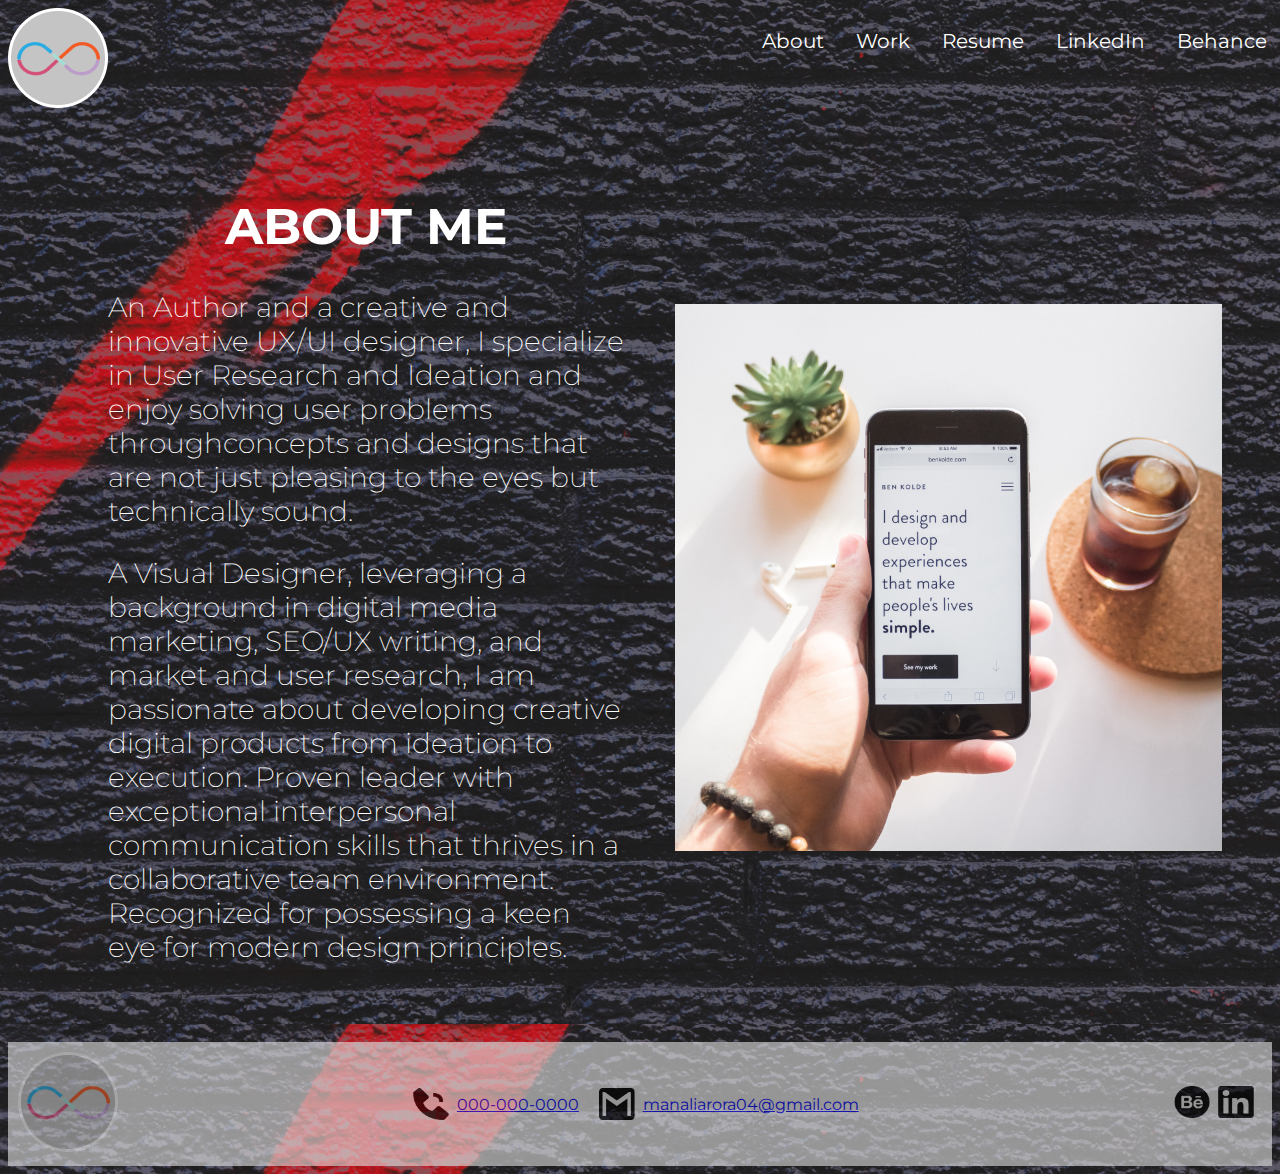
==== about-me.html @ 2ecd3160 "added about me and my work" ====
<!DOCTYPE html>
<html>

<head>
    <link rel="stylesheet" href="css/style.css" type="text/css">
    <title>Manali Arora</title>
</head>

<body>
    <link rel="preconnect" href="https://fonts.googleapis.com">
    <link rel="preconnect" href="https://fonts.gstatic.com" crossorigin>
    <link
        href="https://fonts.googleapis.com/css2?family=Libre+Baskerville:ital@1&family=Montserrat:wght@400;500;600;700&family=Ms+Madi&family=Open+Sans:wght@300&display=swap"
        rel="stylesheet">
    <header class="navigation">
        <div class="logo">
            <img src="images/logo.png" />
        </div>
        <nav class="links">
            <ul>
                <li><a href="#">About</a></li>
                <li><a href="#">Work</a></li>
                <li><a href="#">Resume</a></li>
                <li><a href="https://www.linkedin.com/in/manali-arora/">LinkedIn</a></li>
                <li><a href="https://www.behance.net/manaliarora1">Behance</a></li>
            </ul>
        </nav>
    </header>

    <div class="content">
        <div class="about-me">
            
            <h1>ABOUT ME</h1>
            <p>An Author and a creative and innovative UX/UI designer, I specialize in User Research and Ideation and
                enjoy solving user problems throughconcepts and designs that are not just pleasing to the eyes but
                technically sound.</p>
            <p>A Visual Designer, leveraging a background in digital media marketing, SEO/UX writing, and market
                and user research, I am passionate about developing creative
                digital products from ideation to execution. Proven leader with exceptional interpersonal communication
                skills that thrives in a collaborative team environment.
                Recognized for possessing a keen eye for modern design principles.
            </p>

        </div>

        <img src="images/Hero-Image-About-Me.jpg" class="about-me-img" />


    </div>
    <footer>

        <div class="logo">
            <img src="images/logo.png" />
        </div>

        <div class="contact">

            <a href="tel:0000000000">
                <img src="images/call.png" class="footer-image" />
                <span>000-000-0000</span>
            </a>


            <a href="mailto:manaliarora04@gmail.com" class="Gmail">
                <img src="images/gmail.png" class="footer-image" />manaliarora04@gmail.com
            </a>

        </div>

        <div class="social-media">
            <a href="#" class="Behance">
                <img src="images/Behance.png" class="footer-image" />
            </a>
            <a href="#" class="LinkedIn">
                <img src="images/Linkedin.png" class="footer-image" />
            </a>
        </div>
    </footer>

</body>

</html>
---- css/style.css ----
body {

  font-family: 'Montserrat', sans-serif;
  background-image: url("../images/backgroundImage.png");
  color: white;

}

h2 {
  font-size: 25px;
  font-weight: 300;
}

h1 {
  font-size: 50px;
  font-weight: bold;
}

.content {

  text-align: center;
  align-items: center;
  display: flex;
  justify-content: space-between;
  padding: 50px;
}


.header.navigation {
  margin: 15px;
  font-size: 25px;
}


/* .logo {
        display: flex;
        justify-content:left; 
        
         } */
.links {
  padding: 5px;
  width: 70%;
  display: flex;
  justify-content: flex-end;
  text-align: right;

}

.navigation {
  display: flex;
  justify-content: space-between;

}

.links ul {
  padding: 10;
  list-style-type: none;
  display: flex;
  justify-content: right;
  flex: 5px;
}

.links li {
  display: inline;
  text-align: right;
  margin-left: 2rem;
}

.links a {
  display: inline-block;
  font-size: 20px;
  text-decoration: none;
  color: white;
}



footer {

  padding: 10px;
  text-align: center;
  /* Center text*/
  background: #E5E5E5 60%;
  /* Grey background */
  opacity: 60%;
  color: black;
  display: flex;
  justify-content: space-between;
  align-items: center;
}

.text {
  text-align: right;
  margin-right: 15px;
  font-size: 18px;
}

.number {
  text-align: right;
  margin-right: 15px;
  font-size: 18px;
}

.resume {
  background-color: #E5E5E5;
  color: black;
  padding: 15px 25px;
  font-size: 18px;
  margin: 50px 0px;
}



.rights {
  height: 100%;
  margin-top: 70px;
}

footer .contact a {
  margin-right: 20px;
  display: flex;
  align-items: center;
}

footer .contact div:first-child {
  margin-bottom: 10px;
}

.social-media {
  display: flex;

}

.contact {
  display: flex;



}

.footer-image {
  height: 32px;
  width: auto;
  margin-right: 8px;
}

/*About me starts here */

.about-me-img {
  width: 547px;
  height: auto;
}

.about-me p {
  font-size: 28px;
  font-weight: 200;
  text-align: left;


}

.about-me {
  padding-left: 50px;
  padding-right: 50px;
}

/*Projects/case studies begins here*/

.myWork {
  text-align: center;
}


.flexContainer {
  display: flex;
  flex-direction: row;
  flex-wrap: wrap;
  justify-content: space-evenly;

}

.flexContainer .caseStudy {
  width: 50%;
  height: auto;
  display: flex;
  justify-content: flex-end;
  flex-direction: column;
}

.flexContainer .caseStudyThumb {
  display: flex;
  justify-content: center;
}

.flexContainer img {
  height: auto;
  width: 50%;
}

.caseStudy h3 {
  margin-bottom: 50px;
}



/*media query*/

/* @media only screen and (max-width: 600) {
  #categoryGrid {
    grid-template-rows: 300px 300px 300px 300px;
    grid-template-columns: 1fr;
    grid-template-areas: 
    "NGO Website Redesigning" 
    "GotYou Parental Control App"
    "Government Agency Web Redesigning"
    "Go-Fly Travel App";
  }
} */

@media only screen and (max-width: 600px) {
  
  .flexContainer {
    flex-direction: column;
  }
  .flexContainer img {
    width: 100%;
  }
}
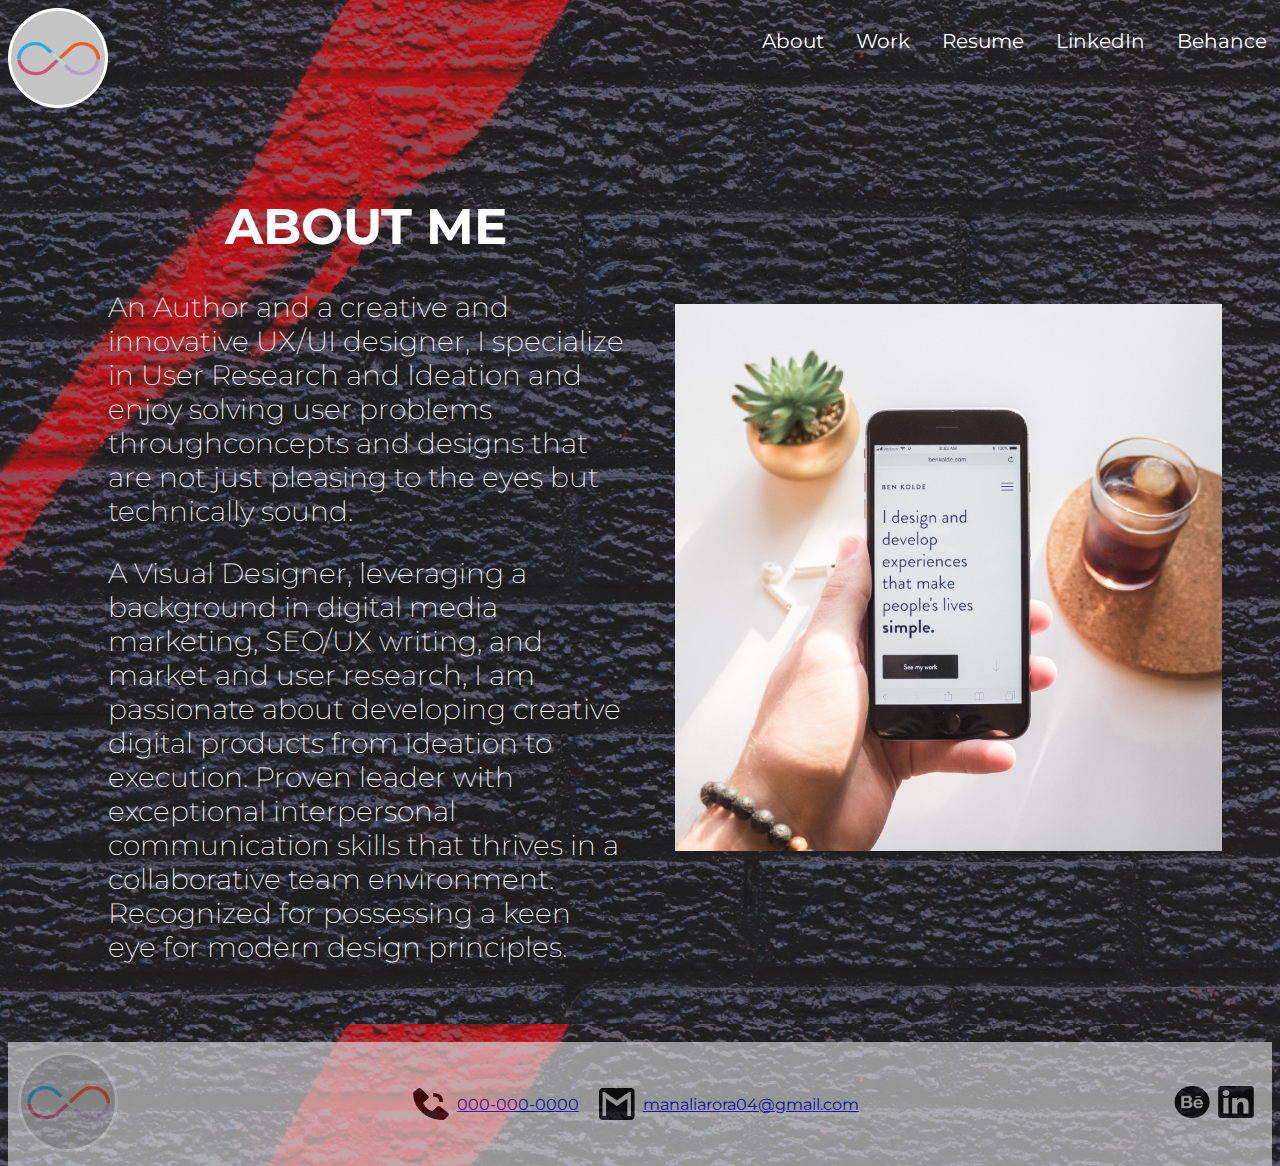
==== commit 6b40e84b: "added url of my work" ====
--- a/about-me.html
+++ b/about-me.html
@@ -19,7 +19,7 @@
         <nav class="links">
             <ul>
                 <li><a href="#">About</a></li>
-                <li><a href="#">Work</a></li>
+                <li><a href="https://manaliarora04.github.io/UX_UI_HW_18/my-work.html">Work</a></li>
                 <li><a href="#">Resume</a></li>
                 <li><a href="https://www.linkedin.com/in/manali-arora/">LinkedIn</a></li>
                 <li><a href="https://www.behance.net/manaliarora1">Behance</a></li>
--- a/css/style.css
+++ b/css/style.css
@@ -1,11 +1,17 @@
+html, body{
+  height:100%;
+}
 body {
 
   font-family: 'Montserrat', sans-serif;
   background-image: url("../images/backgroundImage.png");
   color: white;
-
-}
-
+  display:flex;
+  flex-direction: column;
+}
+.main {
+  flex-grow: 2;
+}
 h2 {
   font-size: 25px;
   font-weight: 300;
@@ -87,6 +93,7 @@
   display: flex;
   justify-content: space-between;
   align-items: center;
+  flex-shrink: 0;
 }
 
 .text {
@@ -218,11 +225,10 @@
 } */
 
 @media only screen and (max-width: 600px) {
-  
   .flexContainer {
     flex-direction: column;
   }
   .flexContainer img {
     width: 100%;
   }
-}+}
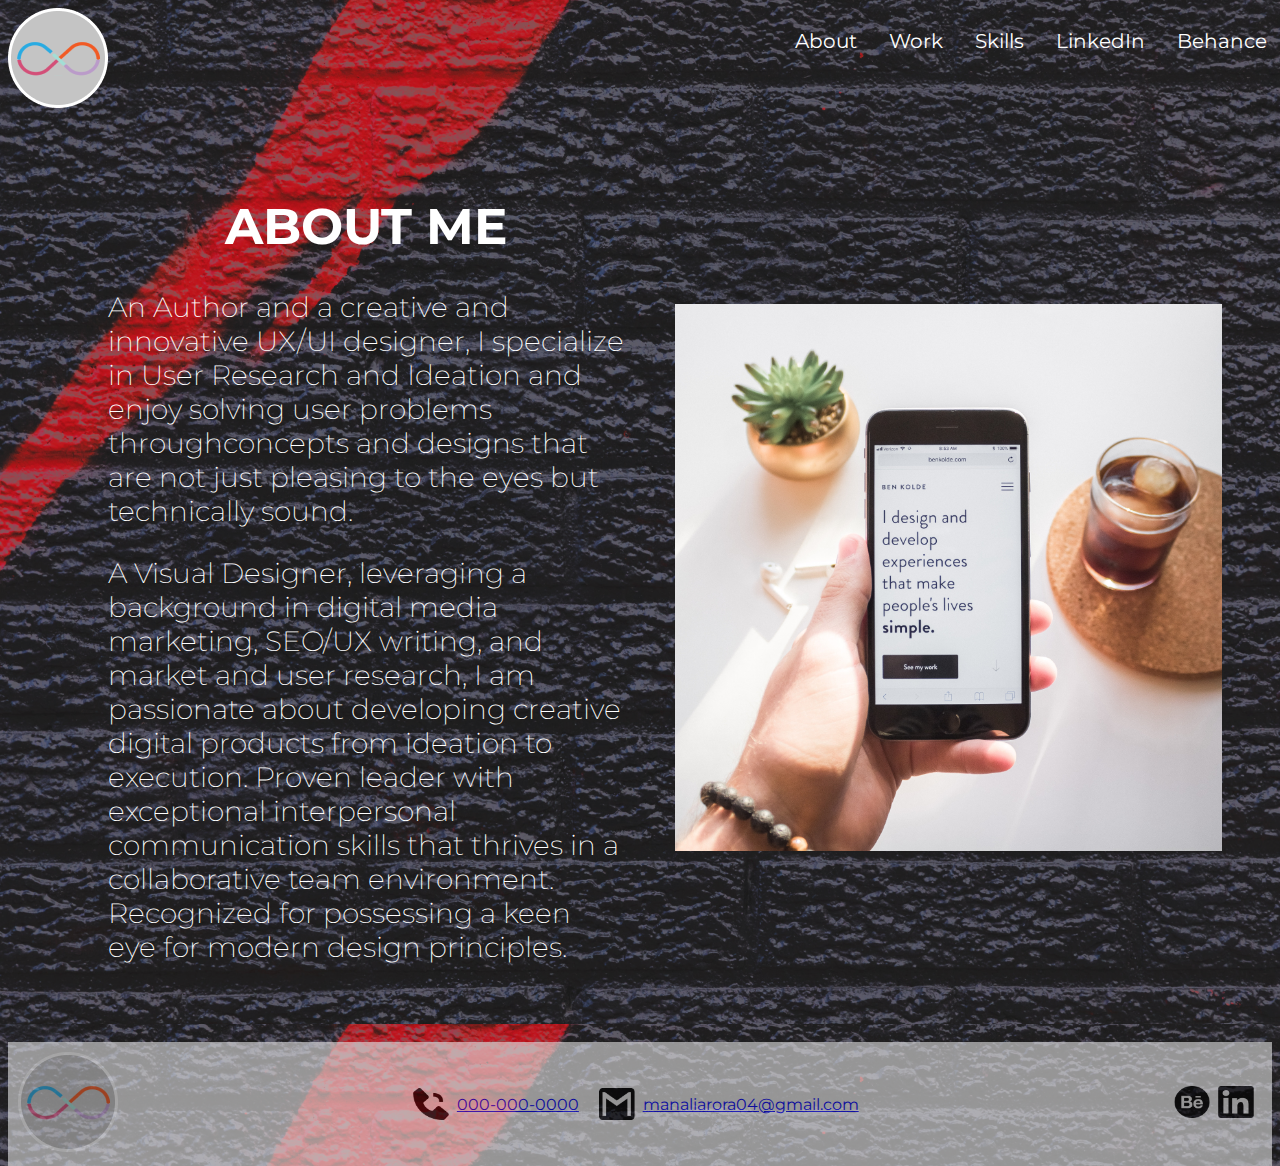
==== commit fdae1bbf: "Added skills page" ====
--- a/about-me.html
+++ b/about-me.html
@@ -20,7 +20,7 @@
             <ul>
                 <li><a href="#">About</a></li>
                 <li><a href="https://manaliarora04.github.io/UX_UI_HW_18/my-work.html">Work</a></li>
-                <li><a href="#">Resume</a></li>
+                <li><a href="#">Skills</a></li>
                 <li><a href="https://www.linkedin.com/in/manali-arora/">LinkedIn</a></li>
                 <li><a href="https://www.behance.net/manaliarora1">Behance</a></li>
             </ul>
--- a/css/style.css
+++ b/css/style.css
@@ -232,3 +232,20 @@
     width: 100%;
   }
 }
+
+/* My Skills starts here */
+
+.mySkills {
+  text-align: center;
+}
+ 
+ .skillSet {
+  display: grid;
+  grid-template-columns: 1fr 1fr 1fr;
+  grid-template-rows: 300 300 300;
+ }
+  /* .skillsGrid {
+    display: grid;
+  grid-template-columns: 5;
+  grid-template-rows: 3;
+ }  */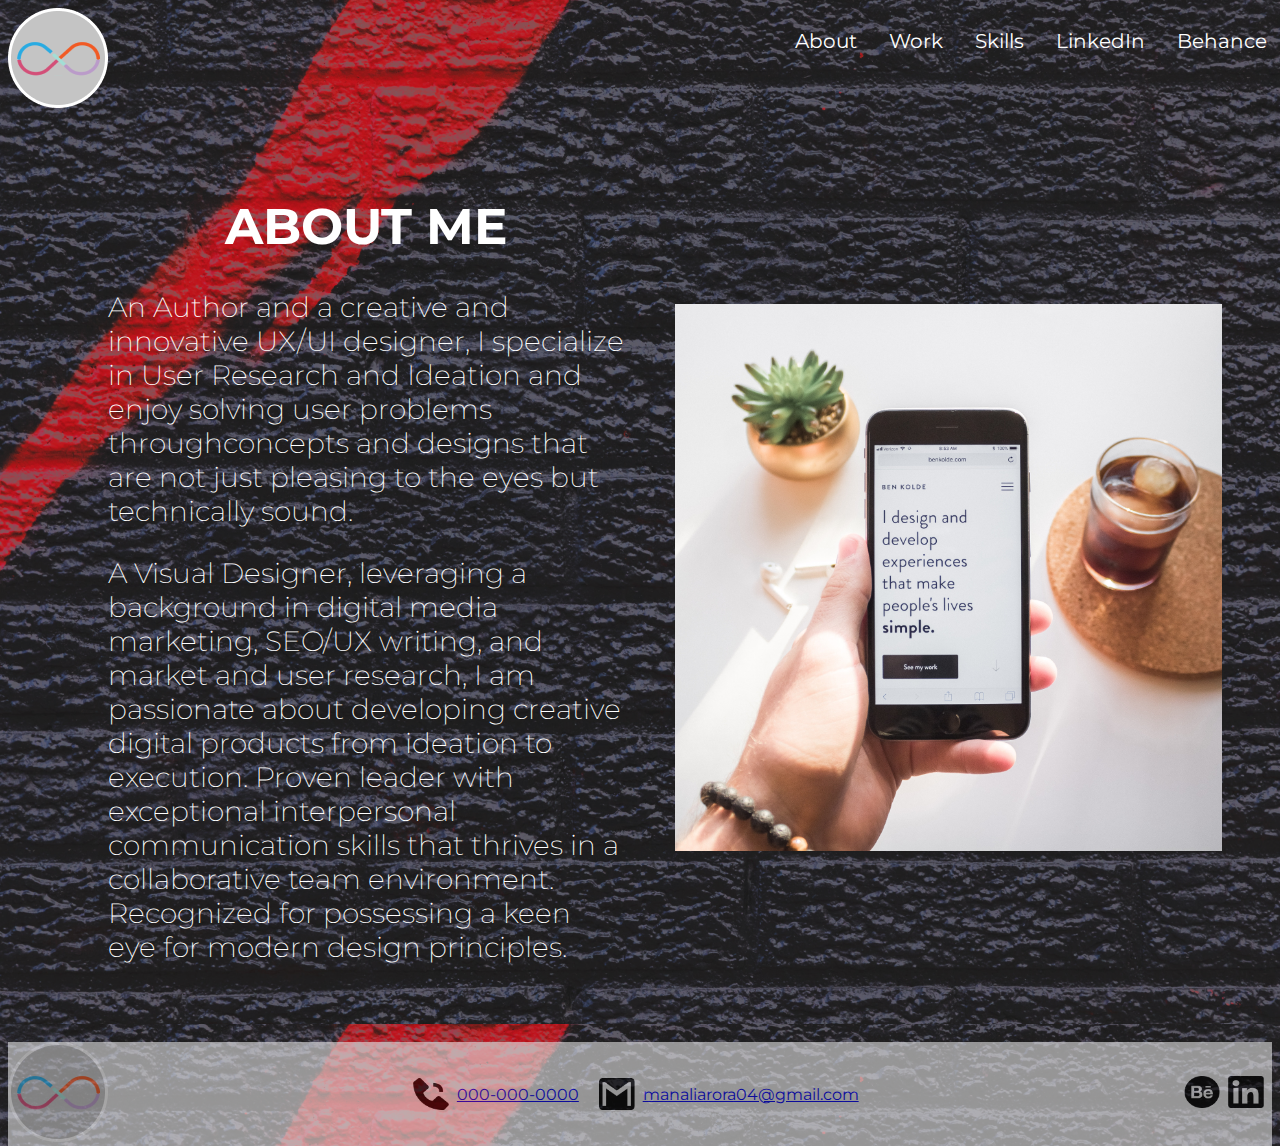
==== commit c2429125: "download link added, hamburger menu added" ====
--- a/about-me.html
+++ b/about-me.html
@@ -14,17 +14,20 @@
         rel="stylesheet">
     <header class="navigation">
         <div class="logo">
-            <img src="images/logo.png" />
+            <a href="https://manaliarora04.github.io/UX_UI_HW_18/"><img src="images/logo.png" /></a>
+            
         </div>
         <nav class="links">
+            <img src="images/menu.png" class="hamburger"/>
             <ul>
                 <li><a href="#">About</a></li>
                 <li><a href="https://manaliarora04.github.io/UX_UI_HW_18/my-work.html">Work</a></li>
-                <li><a href="#">Skills</a></li>
+                <li><a href="https://manaliarora04.github.io/UX_UI_HW_18/skills.html">Skills</a></li>
                 <li><a href="https://www.linkedin.com/in/manali-arora/">LinkedIn</a></li>
                 <li><a href="https://www.behance.net/manaliarora1">Behance</a></li>
             </ul>
         </nav>
+        <img src="images/menu.png" class="hamburger"/>
     </header>
 
     <div class="content">
@@ -50,7 +53,7 @@
     <footer>
 
         <div class="logo">
-            <img src="images/logo.png" />
+            <a href="https://manaliarora04.github.io/UX_UI_HW_18/"><img src="images/logo.png" /></a>
         </div>
 
         <div class="contact">
--- a/css/style.css
+++ b/css/style.css
@@ -83,7 +83,7 @@
 
 footer {
 
-  padding: 10px;
+  /*padding: 10px;*/
   text-align: center;
   /* Center text*/
   background: #E5E5E5 60%;
@@ -94,6 +94,7 @@
   justify-content: space-between;
   align-items: center;
   flex-shrink: 0;
+  width: 100%;
 }
 
 .text {
@@ -186,11 +187,11 @@
 
 }
 
-.flexContainer .caseStudy {
+.caseStudy {
   width: 50%;
   height: auto;
   display: flex;
-  justify-content: flex-end;
+  justify-content:center;
   flex-direction: column;
 }
 
@@ -200,8 +201,8 @@
 }
 
 .flexContainer img {
-  height: auto;
-  width: 50%;
+  height: 200px;
+  width: auto;
 }
 
 .caseStudy h3 {
@@ -210,42 +211,61 @@
 
 
 
-/*media query*/
-
-/* @media only screen and (max-width: 600) {
-  #categoryGrid {
-    grid-template-rows: 300px 300px 300px 300px;
+/* My Skills starts here */
+
+.mySkills {
+  text-align: center;
+  
+}
+ 
+ .skillSet {
+  /*margin: 0px 5%;*/
+  display: grid;
+  grid-template-columns: 1fr 1fr 1fr;
+  
+ }
+ h4{
+   font-size: 20px;
+   font-weight: 150;
+ }
+  /* .skillsGrid {
     grid-template-columns: 1fr;
-    grid-template-areas: 
-    "NGO Website Redesigning" 
-    "GotYou Parental Control App"
-    "Government Agency Web Redesigning"
-    "Go-Fly Travel App";
-  }
-} */
-
-@media only screen and (max-width: 600px) {
+  grid-template-rows: 300 300 300 300 300;
+ }  */
+.hamburger {
+  display:none;
+  height: 50px;
+  width: 50px;
+  
+}
+ @media only screen and (max-width: 600px) {
   .flexContainer {
     flex-direction: column;
+    align-items: center;
+    width: 100%;
+    
   }
   .flexContainer img {
     width: 100%;
   }
-}
-
-/* My Skills starts here */
-
-.mySkills {
-  text-align: center;
-}
- 
- .skillSet {
-  display: grid;
-  grid-template-columns: 1fr 1fr 1fr;
-  grid-template-rows: 300 300 300;
- }
-  /* .skillsGrid {
-    display: grid;
-  grid-template-columns: 5;
-  grid-template-rows: 3;
- }  */+  .skillSet {
+       
+    grid-template-columns: 1fr;
+  
+   }
+  .caseStudy {
+    width: 60%;
+  } 
+  .links {
+    display: none;
+  
+  }
+  .hamburger {
+    display:block;
+  }
+  .content {
+    flex-direction: column;
+    align-items: center;
+  }
+  
+}
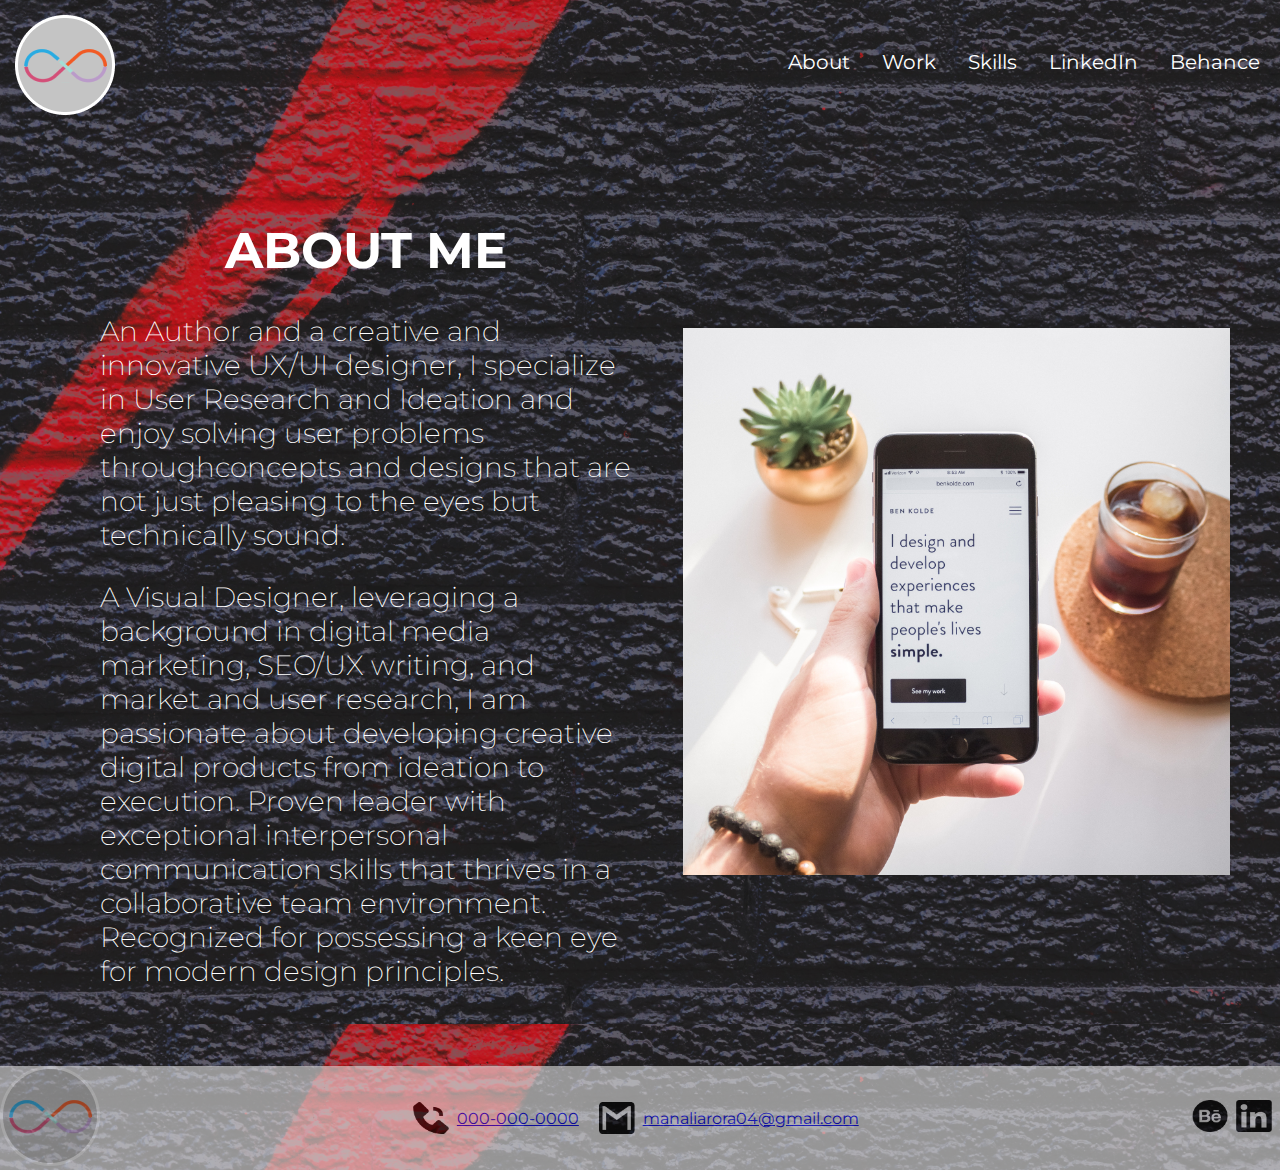
==== commit a370869c: "links edited" ====
--- a/about-me.html
+++ b/about-me.html
@@ -21,8 +21,8 @@
             <img src="images/menu.png" class="hamburger"/>
             <ul>
                 <li><a href="#">About</a></li>
-                <li><a href="https://manaliarora04.github.io/UX_UI_HW_18/my-work.html">Work</a></li>
-                <li><a href="https://manaliarora04.github.io/UX_UI_HW_18/skills.html">Skills</a></li>
+                <li><a href="my-work.html">Work</a></li>
+                <li><a href="skills.html">Skills</a></li>
                 <li><a href="https://www.linkedin.com/in/manali-arora/">LinkedIn</a></li>
                 <li><a href="https://www.behance.net/manaliarora1">Behance</a></li>
             </ul>
--- a/css/style.css
+++ b/css/style.css
@@ -8,9 +8,11 @@
   color: white;
   display:flex;
   flex-direction: column;
+  margin: 0;
 }
 .main {
   flex-grow: 2;
+  margin: 8px;
 }
 h2 {
   font-size: 25px;
@@ -32,9 +34,11 @@
 }
 
 
-.header.navigation {
+.navigation {
   margin: 15px;
   font-size: 25px;
+  display: flex;
+  justify-content: space-between;
 }
 
 
@@ -52,11 +56,6 @@
 
 }
 
-.navigation {
-  display: flex;
-  justify-content: space-between;
-
-}
 
 .links ul {
   padding: 10;
